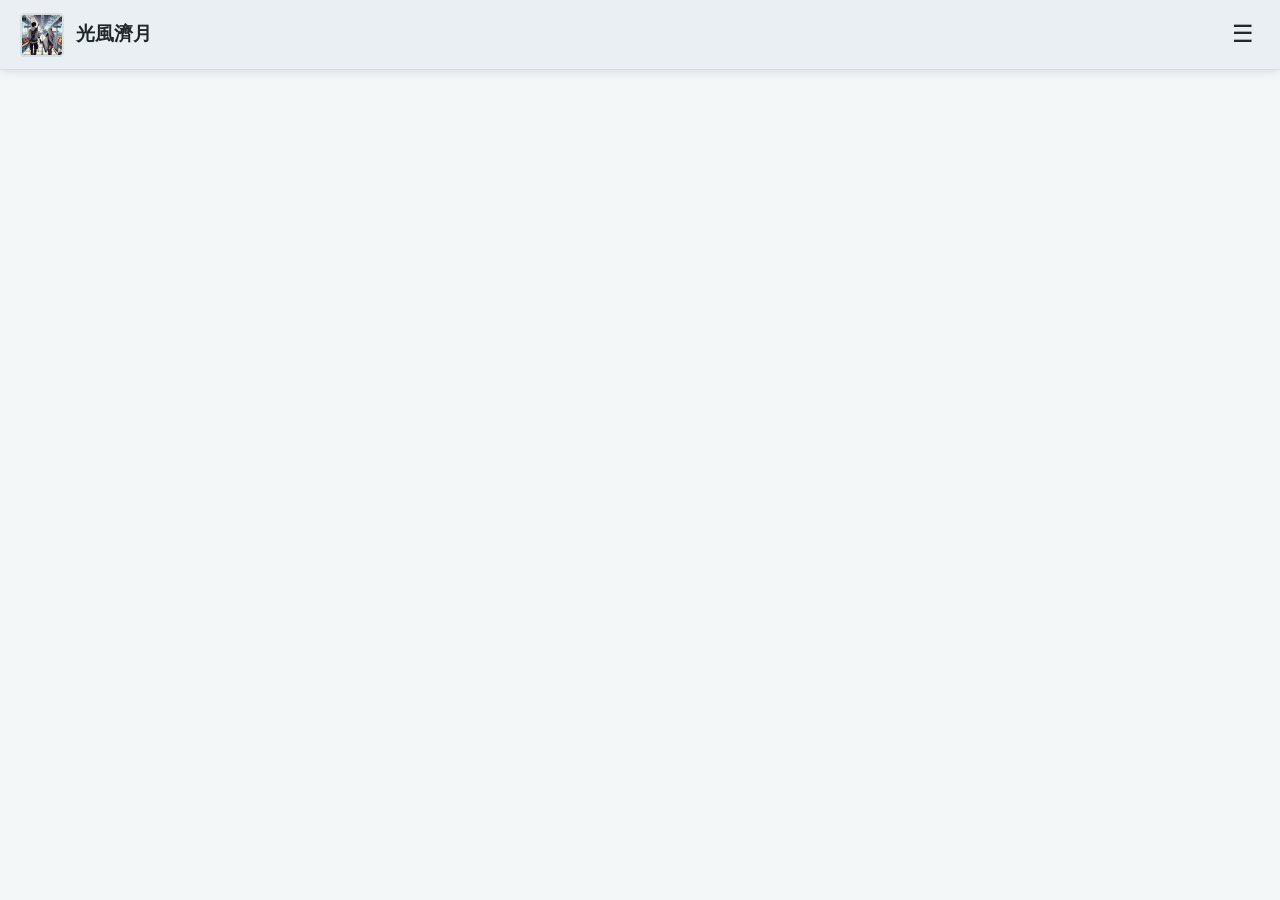
==== novels/index.html @ 62ef0d8f "UD" ====
<!DOCTYPE html>
<html lang="zh-Hant">
<head>
    <meta charset="UTF-8">
    <meta name="viewport" content="width=device-width, initial-scale=1.0">
    <title>小說列表|光風濟月</title>
    <link
      href="../../main.css"
      rel="stylesheet"
    />
    <link
      href="./novels.css"
      rel="stylesheet"
    />
</head>
<style>
</style>
<body>
    <header id="navbar">
      <div class="nav-brand" onclick="location.href = 'index.html'">
        <img src="../../assets/logo.png" alt="logo" />
        <span>光風濟月</span>
      </div>
      <div class="menu_container">
        <button id="menu" onclick="toggleMenu()">☰</button>
        <div class="menu-content" id="menuContent">
          <a href="../../index.html#about-me">關於我</a>
          <a href="../../game">程式專案</a>
          <a href="javascript:void(0)" onclick="switchTheme()">切換主題</a>
        </div>
      </div>
    </header>
</body>
<script src="../../neccessary.js"></script>
</html>
---- main.css ----
:root {
  --bg: #f4f7f8;

  --secondary: #e9eff2;

  --card: #ffffff;

  --text: #20282d;

  --text-secondary: #65747d;

  --accent: #4d8296;

  --light-accent: #76afc2;

  --border: #d5e0e5;
}

/* 深夜檯燈 */

html[data-theme="midnight-lamp"] {
  --bg: #0f1115;

  --secondary: #171a21;

  --card: #1e222b;

  --text: #e8e6e1;

  --text-secondary: #9da3ae;

  --accent: #c9a96e;

  --light-accent: #e3c98a;

  --border: #303541;
}

/* 冰霧極夜 */

html[data-theme="ice-fog"] {
  --bg: #0b1117;

  --secondary: #111a23;

  --card: #12232e;

  --text: #e5edf3;

  --text-secondary: #93a6b5;

  --accent: #7eb6d8;

  --light-accent: #b9e1f5;

  --border: #293744;
}

/* 夜幕松樹 */

html[data-theme="night-pine"] {
  --bg: #0d1110;

  --secondary: #151b18;

  --card: #1b2420;

  --text: #e5e9e5;

  --text-secondary: #99a49d;

  --accent: #72b59a;

  --light-accent: #a5d6be;

  --border: #303b35;
}

/* 杏仁鋼筆 */

html[data-theme="almond-pen"] {
  --bg: #f5f1e8;

  --secondary: #e8e5d8;

  --card: #fffdf7;

  --text: #292722;

  --text-secondary: #706b61;

  --accent: #8a5a44;

  --light-accent: #b47a5a;

  --border: #d8d0c1;
}

/* 奇幻星夜 */

html[data-theme="fantasy-starry-night"] {
  --bg: #0d0c12;

  --secondary: #15131c;

  --card: #1d1a27;

  --text: #ece9f2;

  --text-secondary: #a6a0b3;

  --accent: #9b82c4;

  --light-accent: #c3ade8;

  --border: #322d3d;
}

/* 清晨嵐霧 */

html[data-theme="morning-mist"] {
  --bg: #f4f7f8;

  --secondary: #e9eff2;

  --card: #ffffff;

  --text: #20282d;

  --text-secondary: #65747d;

  --accent: #4d8296;

  --light-accent: #76afc2;

  --border: #d5e0e5;
}

/* 松枝與杏 */

html[data-theme="pine-almond"] {
  --bg: #f7f4ec;

  --secondary: #ede9dd;

  --card: #fffdf8;

  --text: #29312c;

  --text-secondary: #73796f;

  --accent: #55745f;

  --light-accent: #78947f;

  --border: #d9d5c8;
}

/* 使用者裝置偏好深色 */

@media (prefers-color-scheme: dark) {
  :root {
    --bg: #0b1117;

    --secondary: #111a23;

    --card: #18232e;

    --text: #e5edf3;

    --text-secondary: #93a6b5;

    --accent: #7eb6d8;

    --light-accent: #b9e1f5;

    --border: #293744;
  }
}

/* 全局設定 */
body {
  margin: 0;
  font-family: "Noto Sans TC", sans-serif;
  background-color: var(--bg);
  color: var(--text);
  line-height: 1.6;
  transition:
    background-color 0.3s,
    color 0.3s;
}

/* 導航列 */
#navbar {
  display: flex;
  justify-content: space-between;
  align-items: center;
  position: fixed;
  top: 0;
  width: 100%;
  height: 70px;
  padding: 0 20px;
  box-sizing: border-box;
  background-color: var(--secondary);
  border-bottom: 1px solid var(--border);
  z-index: 1000;
  box-shadow: 0 2px 10px rgba(0, 0, 0, 0.1);
}

.nav-brand {
  display: flex;
  align-items: center;
  gap: 12px;
  font-weight: 700;
  font-size: 1.2rem;
  cursor: pointer;
}

#navbar img {
  width: 40px;
  height: 40px;
  border-radius: 10%;
  border: 2px solid var(--border);
  object-fit: cover;
}

/* 選單按鈕與內容 */
.menu_container {
  position: relative;
}

#menu {
  background: none;
  border: none;
  font-size: 1.5rem;
  color: var(--text);
  cursor: pointer;
}

.menu-content {
  display: none;
  position: absolute;
  top: 150%;
  right: 0;
  background-color: var(--card);
  min-width: 160px;
  box-shadow: 0px 8px 16px 0px rgba(0, 0, 0, 0.2);
  border: 1px solid var(--border);
  border-radius: 8px;
  overflow: hidden;
}

.latest {
  padding: 12px 16px;
  color: var(--light-accent);
  font-size: 0.9rem;
  border-bottom: 1px solid var(--border);
}

.menu-content.show {
  display: block;
}

.menu-content a {
  color: var(--text);
  padding: 12px 16px;
  text-decoration: none;
  display: block;
  border-bottom: 1px solid var(--border);
}
.menu-content a:hover {
  background-color: var(--secondary);
}
.menu-content a:last-child {
  border-bottom: none;
}

/* 區塊排版 */
.main-content {
  margin-top: 70px;
  padding: 40px 20px;
  display: flex;
  flex-direction: column;
  align-items: center;
  gap: 30px;
}

.hero-section {
  background-color: var(--secondary);
  border: 1px solid var(--border);
  text-align: center;
  width: 100%;
  max-width: 900px;
  padding: 40px 0;
}

.hero-section img {
  width: 100px;
  height: 100px;
  border-radius: 50%;
  border: 3px solid var(--accent);
  margin-bottom: 20px;
}

.hero-section p {
  color: var(--text-secondary);
}

/* 卡片設計 */
.card-grid {
  background-color: var(--secondary);
  display: grid;
  grid-template-columns: 1fr;
  gap: 20px;
  width: 100%;
  max-width: 900px;
}

.section-card {
  background-color: var(--card);
  border: 2px solid var(--border);
  border-radius: 12px;
  padding: 30px;
  box-shadow: 0 4px 6px rgba(0, 0, 0, 0.02);
  transition: transform 0.2s;
  margin: 20px;
}

.section-card:hover {
  transform: translateY(-3px);
}

.section-card h2 {
  color: var(--accent);
  margin-top: 0;
  border-bottom: 2px solid var(--secondary);
  padding-bottom: 10px;
}

/* 按鈕與連結 */
button.btn,
a.btn {
  background-color: var(--accent);
  color: var(--text);
  border: none;
  padding: 10px 20px;
  border-radius: 6px;
  cursor: pointer;
  font-size: 1rem;
  text-decoration: none;
  display: inline-block;
  margin-top: 10px;
  transition: background-color 0.2s;
}

button.btn:hover,
a.btn:hover {
  background-color: var(--light-accent);
}
.btn-group {
  display: grid;
  background-color: var(--secondary);
  gap: 10px;
  flex-wrap: wrap;
}

/* 頁尾 */
.footer {
  text-align: center;
  padding: 30px;
  background-color: var(--secondary);
  color: var(--text-secondary);
  border-top: 1px solid var(--border);
  margin-top: 40px;
}

/* 響應式 */
@media (min-width: 768px) {
  .card-grid {
    grid-template-columns: repeat(2, 1fr);
  }
  .section-card.full-width {
    grid-column: 1 / -1;
  }
}
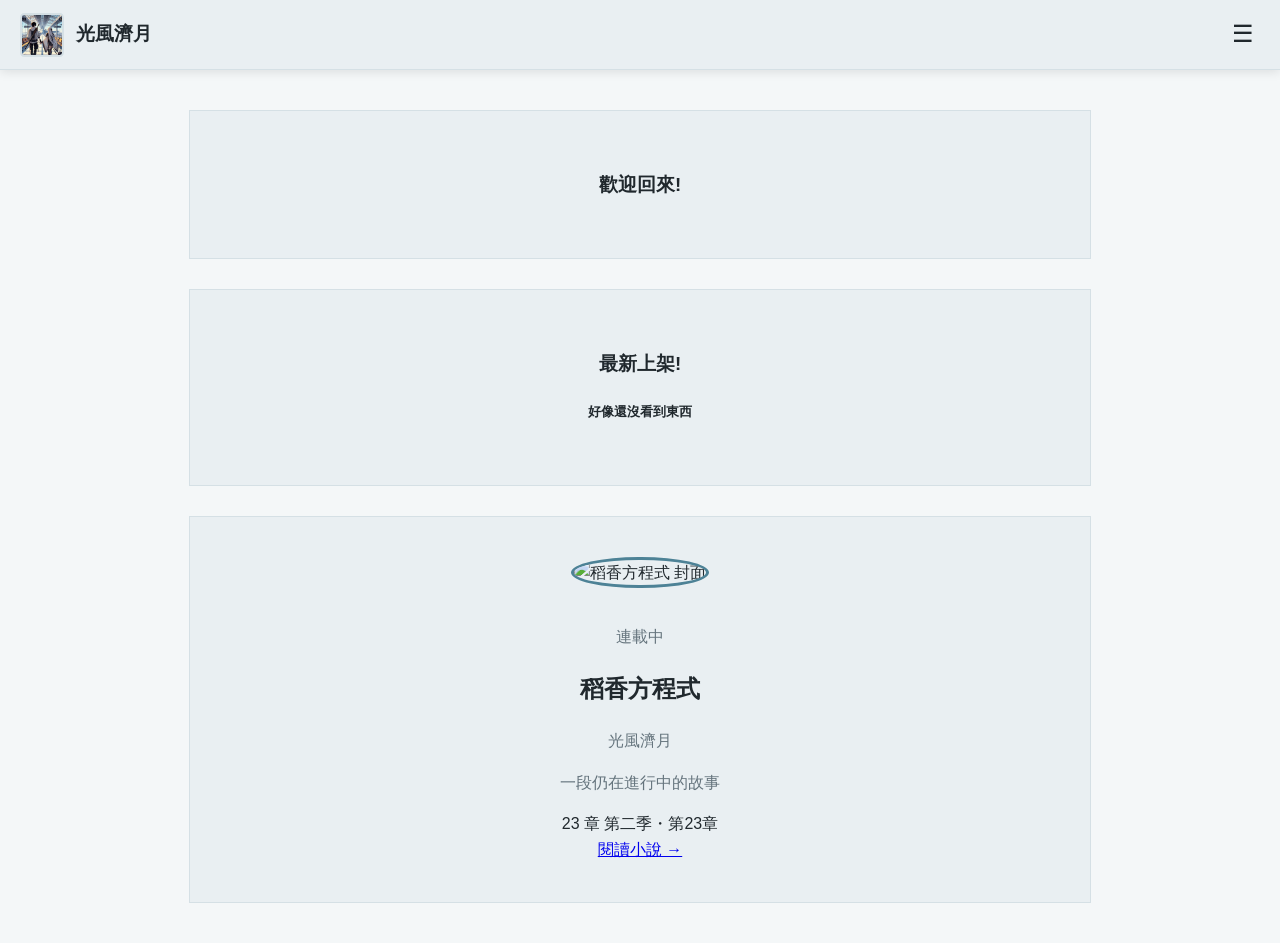
==== commit c8e37893: "ud wtout card" ====
--- a/novels/index.html
+++ b/novels/index.html
@@ -30,6 +30,29 @@
         </div>
       </div>
     </header>
+
+    <div class="main-content">
+      <!-- 記錄區塊 -->
+      <div class="hero-section">
+        <div class="last-novel" id="last-novel">
+          <h3>歡迎回來!</h3>
+        </div>
+      </div>
+      <!-- 最新區塊 -->
+       <div class="hero-section">
+        <div class="latest-novel" id="latest-novel">
+          <h3>最新上架!</h3>
+          <h5>好像還沒看到東西</h5>
+        </div>
+      </div>
+      <!-- 小說列表 -->
+       <div class="hero-section">
+        <div class="novel-list" id="novel-list">
+          <h3>連線中...</h3>
+        </div>
+      </div>
+    </div>
 </body>
 <script src="../../neccessary.js"></script>
+<script src="./novels.js"></script>
 </html>
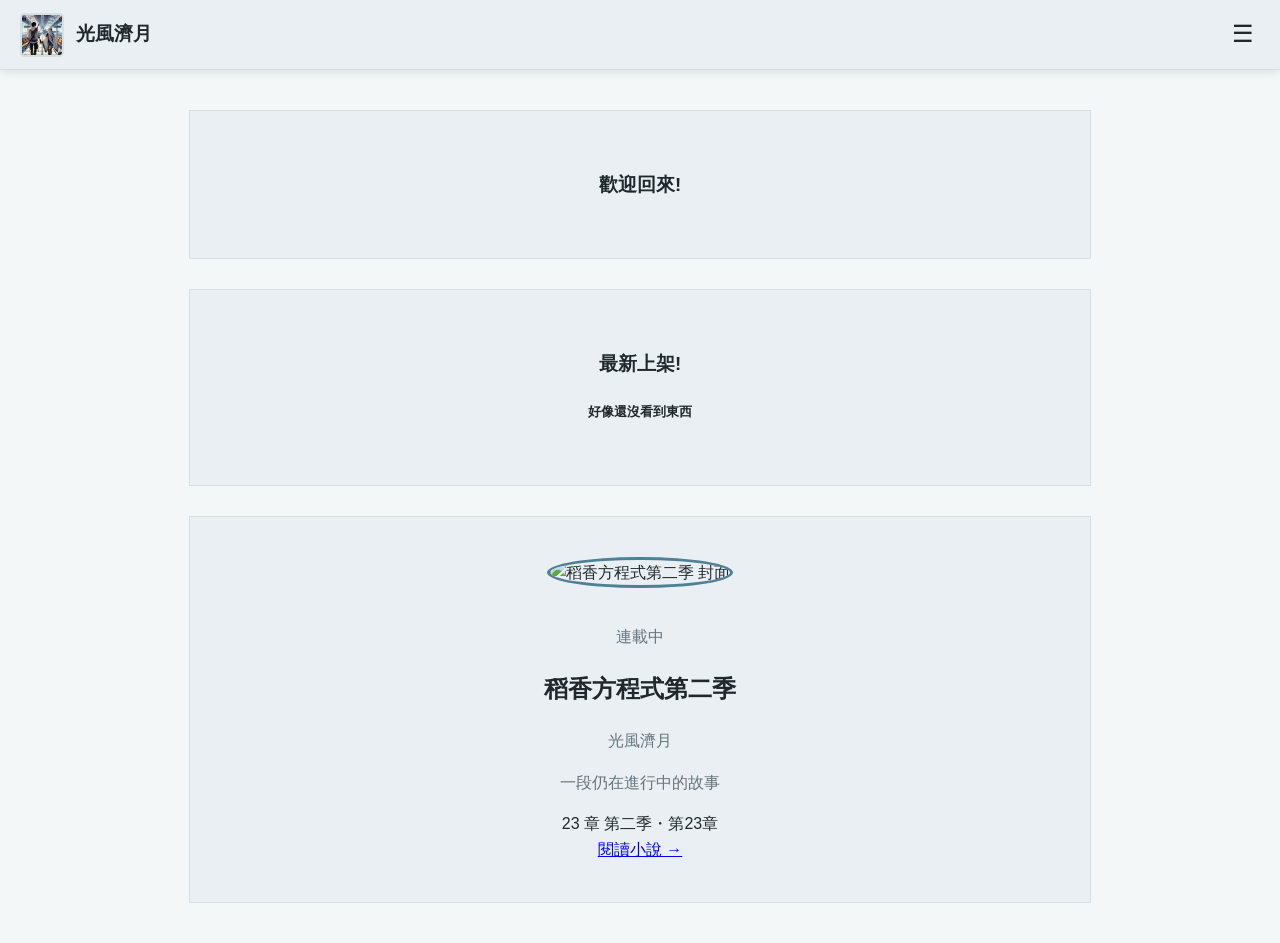
==== commit 926b88ee: "Update index.html" ====
--- a/novels/index.html
+++ b/novels/index.html
@@ -5,7 +5,7 @@
     <meta name="viewport" content="width=device-width, initial-scale=1.0">
     <title>小說列表|光風濟月</title>
     <link
-      href="../../main.css"
+      href="../main.css"
       rel="stylesheet"
     />
     <link
@@ -53,6 +53,6 @@
       </div>
     </div>
 </body>
-<script src="../../neccessary.js"></script>
+<script src="../neccessary.js"></script>
 <script src="./novels.js"></script>
 </html>
